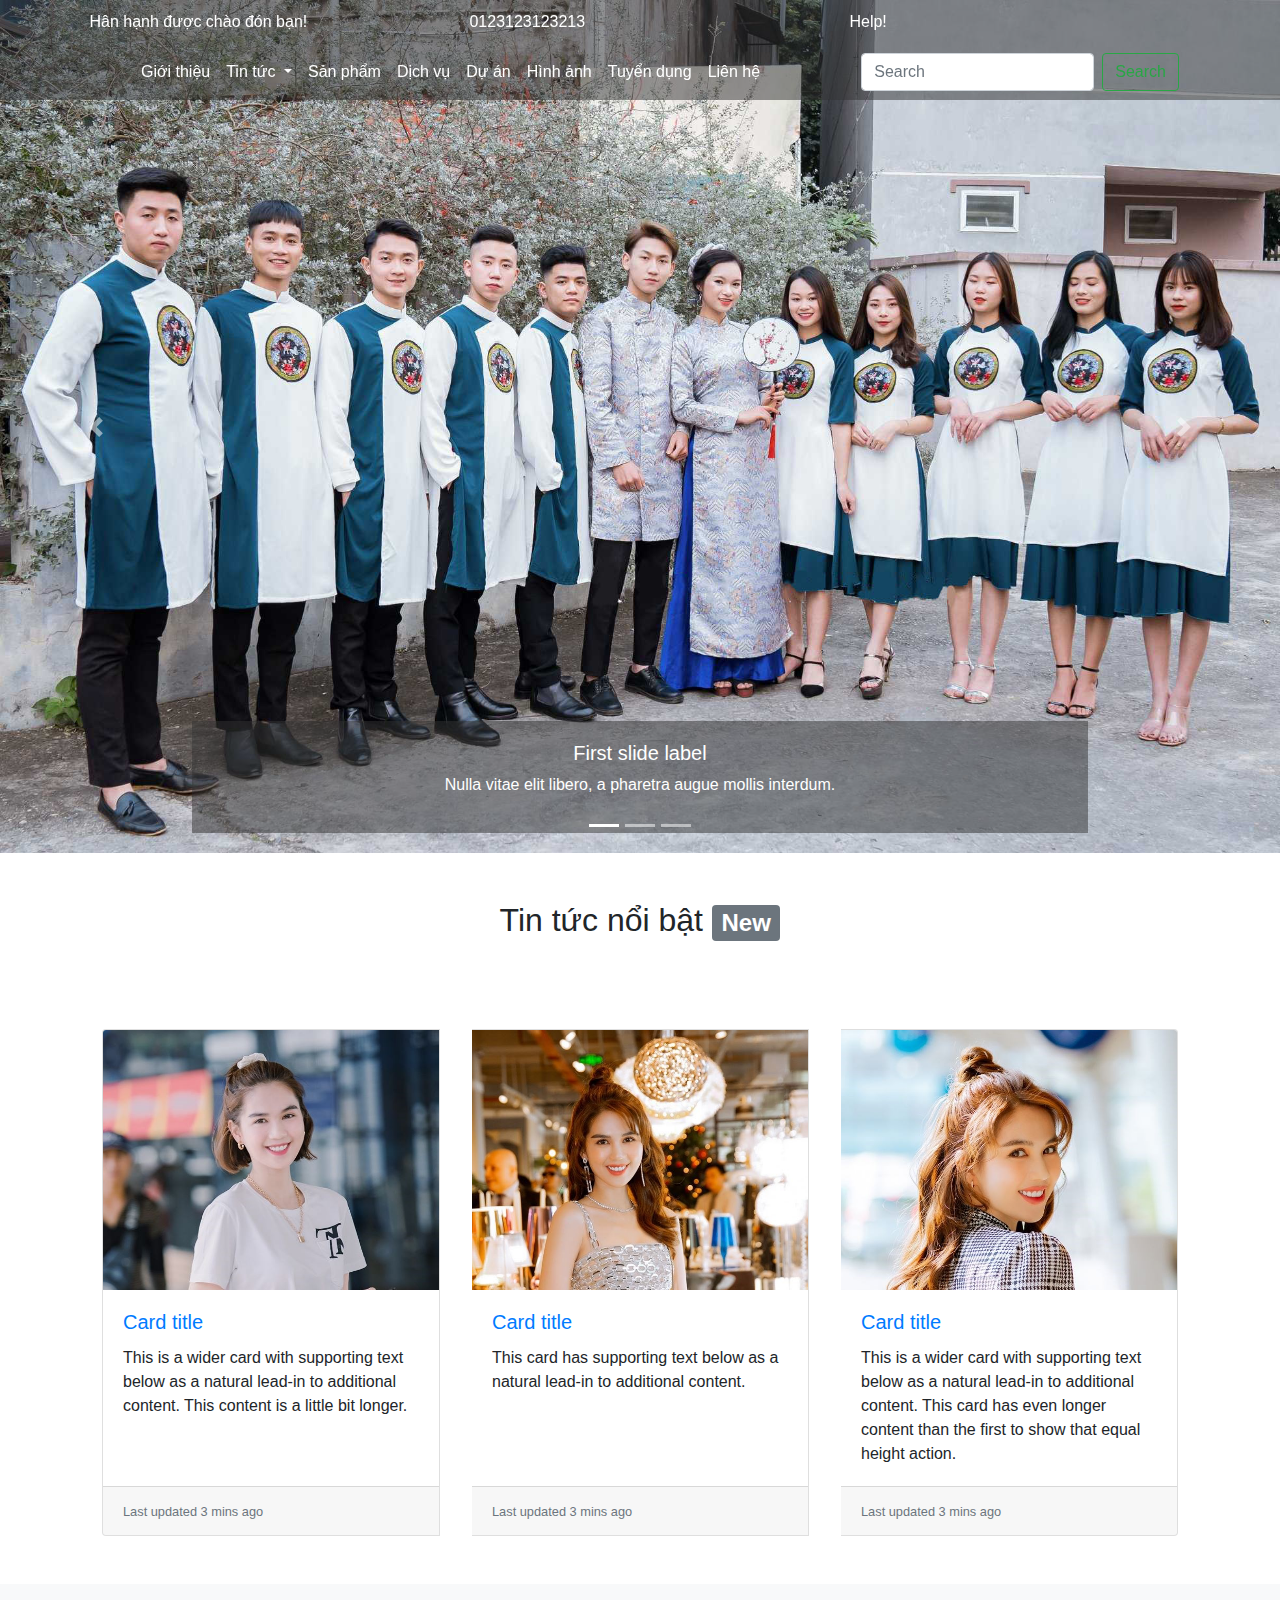
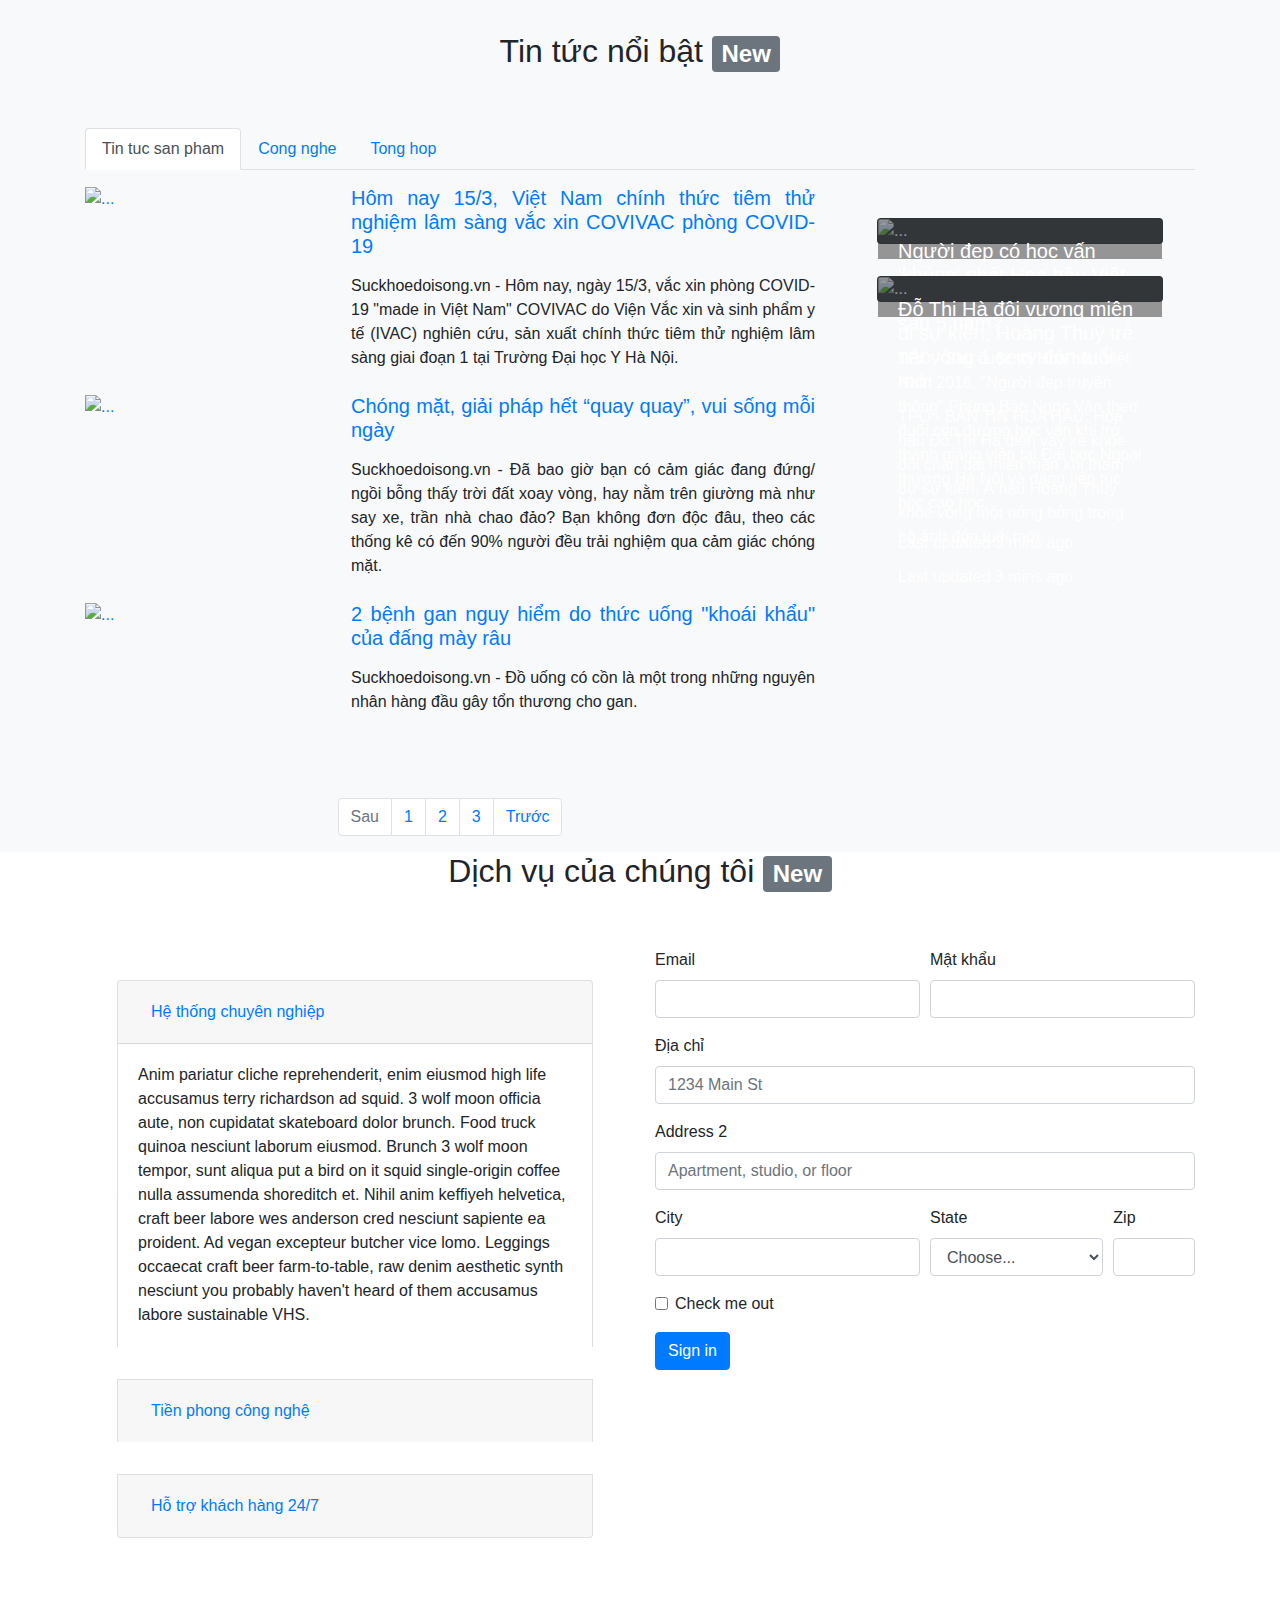
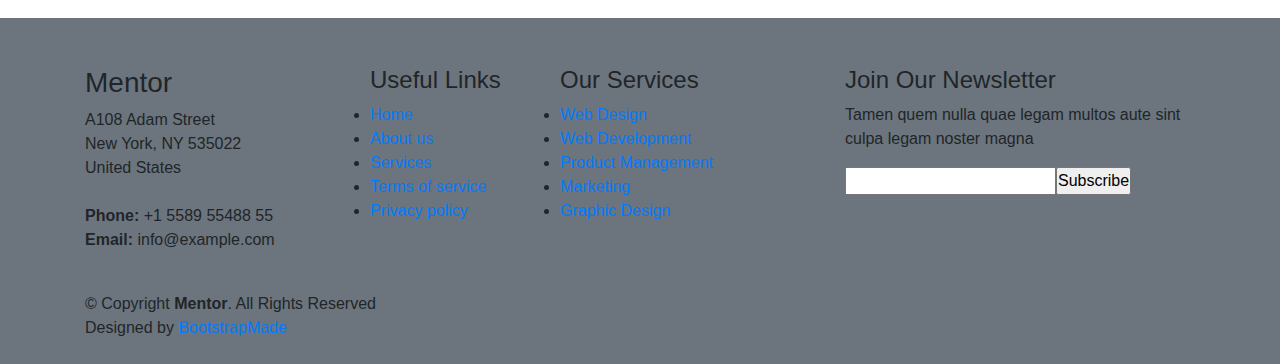
==== src/desgin/index.html @ 0a37359a "construct layout" ====
<!DOCTYPE html>
<html lang="en">

<head>
    <meta charset="UTF-8">
    <meta name="viewport" content="width=device-width, initial-scale=1.0">
    <title>Document</title>

    <!-- css -->
    <link rel="stylesheet" href="./css/main.css">
    <link rel="stylesheet" href="./css/bootstrap.min.css">

    <script src="js/jquery-3.5.1.slim.min.js"></script>
    <script src="js/popper.min.js"></script>
    <script src="js/bootstrap.min.js"></script>

</head>

<body>
    <!-- HEADER -->
    <div>
        <div class="header fixed-top">
            <div class="container-md">
                <div class="top">
                    <div class="row">
                        <div class="col-md-4">
                            <i class="fas fa-door-open"></i>&nbsp;Hân hạnh được chào đón bạn!
                        </div>
                        <div class="col-md-4">
                            <i class="fas fa-phone"></i>&nbsp;0123123123213
                        </div>
                        <div class="col-md-4">
                            <i class="fas fa-info"></i>&nbsp;Help! </div>
                    </div>
                </div>
                <div class="menu">
                    <nav class="navbar navbar-expand-lg navbar-dark">
                        <a class="navbar-brand" href="#"><i class="fas fa-code"></i></a>
                        <button class="navbar-toggler" type="button" data-toggle="collapse"
                            data-target="#navbarSupportedContent" aria-controls="navbarSupportedContent"
                            aria-expanded="false" aria-label="Toggle navigation">
                            <span class="navbar-toggler-icon"></span>
                        </button>

                        <div class="collapse navbar-collapse" id="navbarSupportedContent">
                            <ul class="navbar-nav mr-auto">
                                <li class="nav-item active">
                                    <a class="nav-link" href="#"><i class="fas fa-home"></i> <span
                                            class="sr-only">(current)</span></a>
                                </li>
                                <li class="nav-item">
                                    <a class="nav-link" href="#">Giới thiệu</a>
                                </li>
                                <li class="nav-item dropdown">
                                    <a class="nav-link dropdown-toggle" href="#" id="navbarDropdown" role="button"
                                        data-toggle="dropdown" aria-haspopup="true" aria-expanded="false">
                                        Tin tức
                                    </a>
                                    <div class="dropdown-menu" aria-labelledby="navbarDropdown">
                                        <a class="dropdown-item" href="#">Sản phẩm</a>
                                        <a class="dropdown-item" href="#">Công nghệ</a>
                                        <div class="dropdown-divider"></div>
                                        <a class="dropdown-item" href="#">Tổng hợp</a>
                                    </div>
                                </li>
                                <li class="nav-item">
                                    <a class="nav-link" href="#">Sản phẩm</a>
                                </li>
                                <li class="nav-item">
                                    <a class="nav-link" href="#">Dịch vụ</a>
                                </li>
                                <li class="nav-item">
                                    <a class="nav-link" href="#">Dự án</a>
                                </li>
                                <li class="nav-item">
                                    <a class="nav-link" href="#">Hình ảnh</a>
                                </li>
                                <li class="nav-item">
                                    <a class="nav-link" href="#">Tuyển dụng</a>
                                </li>
                                <li class="nav-item">
                                    <a class="nav-link" href="#">Liên hệ</a>
                                </li>
                            </ul>
                            <form class="form-inline my-2 my-lg-0">
                                <input class="form-control mr-sm-2" type="search" placeholder="Search"
                                    aria-label="Search">
                                <button class="btn btn-outline-success my-2 my-sm-0" type="submit">Search</button>
                            </form>
                        </div>
                    </nav>
                </div>
            </div>
        </div>
        <!-- END HEADER -->

        <!-- Slider -->
        <div class="slider">
            <div class="mybg mt-23">
                <div id="carouselExampleCaptions" class="carousel slide" data-ride="carousel">
                    <ol class="carousel-indicators">
                        <li data-target="#carouselExampleCaptions" data-slide-to="0" class="active"></li>
                        <li data-target="#carouselExampleCaptions" data-slide-to="1"></li>
                        <li data-target="#carouselExampleCaptions" data-slide-to="2"></li>
                    </ol>
                    <div class="carousel-inner">
                        <div class="carousel-item active">
                            <img src="images/aodai.jpg" class="d-block w-100" alt="...">
                            <div class="carousel-caption d-none d-md-block mybg1">
                                <h5>First slide label</h5>
                                <p>Nulla vitae elit libero, a pharetra augue mollis interdum.</p>
                            </div>
                        </div>
                        <div class="carousel-item">
                            <img src="images/aodai3.jpg" class="d-block w-100" alt="...">
                            <div class="carousel-caption d-none d-md-block mybg1">
                                <h5>Second slide label</h5>
                                <p>Lorem ipsum dolor sit amet, consectetur adipiscing elit.</p>
                            </div>
                        </div>
                        <div class="carousel-item">
                            <img src="images/aodai4.jpg" class="d-block w-100" alt="...">
                            <div class="carousel-caption d-none d-md-block mybg1">
                                <h5>Third slide label</h5>
                                <p>Praesent commodo cursus magna, vel scelerisque nisl consectetur.</p>
                            </div>
                        </div>
                    </div>
                    <a class="carousel-control-prev" href="#carouselExampleCaptions" role="button" data-slide="prev">
                        <span class="carousel-control-prev-icon" aria-hidden="true"></span>
                        <span class="sr-only">Previous</span>
                    </a>
                    <a class="carousel-control-next" href="#carouselExampleCaptions" role="button" data-slide="next">
                        <span class="carousel-control-next-icon" aria-hidden="true"></span>
                        <span class="sr-only">Next</span>
                    </a>
                </div>
            </div>
        </div>
        <!-- END SLIDER -->

        <div class="focues-news mt-5">
            <div class="container-md">
                <div class="row mb-5">
                    <div class="col-md-12 text-center">
                        <h2>Tin tức nổi bật <span class="badge badge-secondary">New</span></h2>
                    </div>
                </div>
                <div class="row">
                    <div class="card-group">
                        <div class="card">
                            <div class="crop-img1">
                                <img src="images/ngoctrinh1.jpg" class="card-img-top" alt="...">
                            </div>
                            <div class="card-body">
                                <h5 class="card-title"><a href="">Card title</a></h5>
                                <p class="card-text">This is a wider card with supporting text below as a natural
                                    lead-in to additional content. This content is a little bit longer.</p>
                            </div>
                            <div class="card-footer">
                                <small class="text-muted">Last updated 3 mins ago</small>
                            </div>
                        </div>
                        <div class="card">
                            <div class="crop-img1">
                                <img src="images/ngoctrinh2.jpg" class="card-img-top" alt="...">
                            </div>
                            <div class="card-body">
                                <h5 class="card-title"><a href="">Card title</a></h5>
                                <p class="card-text">This card has supporting text below as a natural lead-in to
                                    additional content.</p>
                            </div>
                            <div class="card-footer">
                                <small class="text-muted">Last updated 3 mins ago</small>
                            </div>
                        </div>
                        <div class="card">
                            <div class="crop-img1">
                                <img src="images/ngoctrinh3.jpg" class="card-img-top" alt="...">
                            </div>
                            <div class="card-body">
                                <h5 class="card-title"><a href="">Card title</a></h5>
                                <p class="card-text">This is a wider card with supporting text below as a natural
                                    lead-in to additional content. This card has even longer content than the first to
                                    show that equal height action.</p>
                            </div>
                            <div class="card-footer">
                                <small class="text-muted">Last updated 3 mins ago</small>
                            </div>
                        </div>
                    </div>
                </div>
            </div>
        </div>
        <!-- END SLIDER -->

        <!-- SECTIONS -->
        <div class="section mt-5 pt-5 bg-light">
            <div class="container-md">

                <div class="row mb-5">
                    <div class="col-md-12 text-center">
                        <h2>Tin tức nổi bật <span class="badge badge-secondary">New</span></h2>
                    </div>
                </div>

                <ul class="nav nav-tabs" id="myTab" role="tablist">
                    <li class="nav-item" role="presentation">
                        <a class="nav-link active" id="home-tab" data-toggle="tab" href="#home" role="tab"
                            aria-controls="home" aria-selected="true">Tin tuc san pham</a>
                    </li>
                    <li class="nav-item" role="presentation">
                        <a class="nav-link" id="profile-tab" data-toggle="tab" href="#profile" role="tab"
                            aria-controls="profile" aria-selected="false">Cong nghe</a>
                    </li>
                    <li class="nav-item" role="presentation">
                        <a class="nav-link" id="contact-tab" data-toggle="tab" href="#contact" role="tab"
                            aria-controls="contact" aria-selected="false">Tong hop</a>
                    </li>
                </ul>
                <div class="tab-content mt-3" id="myTabContent">
                    <div class="tab-pane fade show active" id="home" role="tabpanel" aria-labelledby="home-tab">
                        <div class="row">
                            <div class="col-md-8">
                                <ul class="list-unstyled">
                                    <li class="media">
                                        <div class="mycrop2 mr-3">
                                            <a href="#">
                                                <img src="https://media.suckhoedoisong.vn/Images/thaibinh/2021/03/14/ts%20duong%20huu%20thai.jpg"
                                                    class="mr-3 size200" alt="...">
                                            </a>
                                        </div>
                                        <div class="media-body text-justify">
                                            <a href="#">
                                                <h5 class="mt-0 mb-3">Hôm nay 15/3, Việt Nam chính thức tiêm thử nghiệm
                                                    lâm
                                                    sàng vắc xin COVIVAC phòng COVID-19</h5>
                                            </a>
                                            Suckhoedoisong.vn - Hôm nay, ngày 15/3, vắc xin phòng COVID-19 "made in Việt
                                            Nam" COVIVAC do Viện Vắc xin và sinh phẩm y tế (IVAC) nghiên cứu, sản xuất
                                            chính thức tiêm thử nghiệm lâm sàng giai đoạn 1 tại Trường Đại học Y Hà Nội.
                                        </div>
                                    </li>
                                    <li class="media my-4">
                                        <div class="mycrop2 mr-3">
                                            <a href="#">
                                                <img src="https://media.suckhoedoisong.vn/Images/quangcao/2021/01/21/chongmat1.jpg"
                                                    alt="...">
                                            </a>
                                        </div>
                                        <div class="media-body text-justify">
                                            <a href="#">
                                                <h5 class="mt-0 mb-3">Chóng mặt, giải pháp hết “quay quay”, vui sống mỗi
                                                    ngày </h5>
                                            </a>
                                            Suckhoedoisong.vn - Đã bao giờ bạn có cảm giác đang đứng/ ngồi bỗng thấy
                                            trời đất xoay vòng, hay nằm trên giường mà như say xe, trần nhà chao đảo?
                                            Bạn không đơn độc đâu, theo các thống kê có đến 90% người đều trải nghiệm
                                            qua cảm giác chóng mặt.
                                        </div>
                                    </li>
                                    <li class="media">
                                        <div class="mycrop2 mr-3">
                                            <a href="#">
                                                <img src="https://media.suckhoedoisong.vn/Images/quangcao/2021/03/04/ggan/image002.gif"
                                                    alt="...">
                                            </a>
                                        </div>
                                        <div class="media-body text-justify">
                                            <a href="#">
                                                <h5 class="mt-0 mb-3">2 bệnh gan nguy hiểm do thức uống "khoái khẩu" của
                                                    đấng mày râu </h5>
                                            </a>
                                            Suckhoedoisong.vn - Đồ uống có cồn là một trong những nguyên nhân hàng đầu
                                            gây tổn thương cho gan.
                                        </div>
                                    </li>
                                </ul>

                                <nav aria-label="Page navigation example">
                                    <ul class="pagination justify-content-center">
                                        <li class="page-item disabled">
                                            <a class="page-link" href="#" tabindex="-1" aria-disabled="true">Sau</a>
                                        </li>
                                        <li class="page-item"><a class="page-link" href="#">1</a></li>
                                        <li class="page-item"><a class="page-link" href="#">2</a></li>
                                        <li class="page-item"><a class="page-link" href="#">3</a></li>
                                        <li class="page-item">
                                            <a class="page-link" href="#">Trước</a>
                                        </li>
                                    </ul>
                                </nav>
                            </div>
                            <div class="col-md-4">
                                <div class="card bg-dark text-white">
                                    <img src="https://photo-cms-tpo.zadn.vn/w865/Uploaded/2021/jaetgs/2021_03_16/1_jxdq.jpg"
                                        class="card-img" alt="...">
                                    <div class="card-img-overlay mybg1">
                                        <h5 class="card-title">Người đẹp có học vấn 'khủng' nhất Hoa hậu Việt Nam 2016
                                            thay đổi ra sao sau 5 năm?
                                        </h5>
                                        <p class="card-text">TPO - Sau cuộc thi Hoa hậu Việt Nam 2016, "Người đẹp truyền
                                            thông" Phùng Bảo Ngọc Vân theo đuổi con đường học vấn khi trở thành giảng
                                            viên tại Đại học Ngoại thương Hà Nội và đang tiếp tục học cao học.

                                        </p>
                                        <p class="card-text">Last updated 3 mins ago</p>
                                    </div>
                                </div>
                                <div class="card bg-dark text-white">
                                    <img src="https://photo-cms-tpo.zadn.vn/w865/Uploaded/2021/jaetgs/2021_03_16/159693615_1127432281003394_1850497568355105755_o_koyh.jpg"
                                        class="card-img" alt="...">
                                    <div class="card-img-overlay mybg1">
                                        <h5 class="card-title">Đỗ Thị Hà đội vương miện đi sự kiện, Hoàng Thuỳ trễ nải
                                            vòng 1 sexy đón tuổi mới
                                        </h5>
                                        <p class="card-text">TPO - BẢN TIN HOA HẬU: Hoa hậu Đỗ Thị Hà diện váy xẻ khoe
                                            đôi chân dài miên man khi tham dự sự kiện, Á hậu Hoàng Thuỳ khoe vòng một
                                            nóng bỏng trong bộ ảnh đón tuổi mới.

                                        </p>
                                        <p class="card-text">Last updated 3 mins ago</p>
                                    </div>
                                </div>
                            </div>
                        </div>
                    </div>
                    <!-- <div class="tab-pane fade" id="profile" role="tabpanel" aria-labelledby="profile-tab">
                        <div class="row">
                            <div class="col md-7">
                                <ul class="list-unstyled text-justify">
                                    <div>
                                        <a href="">Xem tiếp</a>
                                    </div>
                                    <li>
                                        <div class="mycrop2 mr-4">
                                            <a href="#">
                                                <img src="https://media.suckhoedoisong.vn/Images/quangcao/2021/03/04/ggan/image002.gif"
                                                    alt="">
                                            </a>
                                        </div>
                                        <div></div>
                                    </li>
                                </ul>
                            </div>
                        </div>
                    </div> -->
                    <div class="tab-pane fade" id="profile" role="tabpanel" aria-labelledby="profile-tab">
                        <div class="card-body">
                            <h5 class="card-title">Card title</h5>
                            <p class="card-text">Some quick example text to build on the card title and make up the bulk
                                of the card's content.</p>
                            <a href="#" class="btn btn-primary">Go somewhere</a>
                        </div>
                    </div>
                    <div class="tab-pane fade" id="contact" role="tabpanel" aria-labelledby="contact-tab">...</div>
                </div>
            </div>
        </div>
        <!-- END SECTIONS -->

        <!-- SLIDER -->
        <div class="ask">
            <div class="container-md">
                <div class="row mb-5">
                    <div class="col-md-12 text-center">
                        <h2>Dịch vụ của chúng tôi <span class="badge badge-secondary">New</span></h2>
                    </div>
                </div>
                <div class="row">
                    <div class="col-md-6">
                        <div class="accordion" id="accordionExample">
                            <div class="card">
                                <div class="card-header" id="headingOne">
                                    <h2 class="mb-0">
                                        <button class="btn btn-link btn-block text-left" type="button"
                                            data-toggle="collapse" data-target="#collapseOne" aria-expanded="true"
                                            aria-controls="collapseOne">
                                            <i class="fab fa-intercom"></i>
                                            Hệ thống chuyên nghiệp
                                        </button>
                                    </h2>
                                </div>

                                <div id="collapseOne" class="collapse show" aria-labelledby="headingOne"
                                    data-parent="#accordionExample">
                                    <div class="card-body">
                                        Anim pariatur cliche reprehenderit, enim eiusmod high life accusamus terry
                                        richardson ad squid. 3 wolf moon officia aute, non cupidatat skateboard dolor
                                        brunch. Food truck quinoa nesciunt laborum eiusmod. Brunch 3 wolf moon tempor,
                                        sunt aliqua put a bird on it squid single-origin coffee nulla assumenda
                                        shoreditch et. Nihil anim keffiyeh helvetica, craft beer labore wes anderson
                                        cred nesciunt sapiente ea proident. Ad vegan excepteur butcher vice lomo.
                                        Leggings occaecat craft beer farm-to-table, raw denim aesthetic synth nesciunt
                                        you probably haven't heard of them accusamus labore sustainable VHS.
                                    </div>
                                </div>
                            </div>
                            <div class="card">
                                <div class="card-header" id="headingTwo">
                                    <h2 class="mb-0">
                                        <button class="btn btn-link btn-block text-left collapsed" type="button"
                                            data-toggle="collapse" data-target="#collapseTwo" aria-expanded="false"
                                            aria-controls="collapseTwo">
                                            Tiền phong công nghệ
                                        </button>
                                    </h2>
                                </div>
                                <div id="collapseTwo" class="collapse" aria-labelledby="headingTwo"
                                    data-parent="#accordionExample">
                                    <div class="card-body">
                                        Anim pariatur cliche reprehenderit, enim eiusmod high life accusamus terry
                                        richardson ad squid. 3 wolf moon officia aute, non cupidatat skateboard dolor
                                        brunch. Food truck quinoa nesciunt laborum eiusmod. Brunch 3 wolf moon tempor,
                                        sunt aliqua put a bird on it squid single-origin coffee nulla assumenda
                                        shoreditch et. Nihil anim keffiyeh helvetica, craft beer labore wes anderson
                                        cred nesciunt sapiente ea proident. Ad vegan excepteur butcher vice lomo.
                                        Leggings occaecat craft beer farm-to-table, raw denim aesthetic synth nesciunt
                                        you probably haven't heard of them accusamus labore sustainable VHS.
                                    </div>
                                </div>
                            </div>
                            <div class="card">
                                <div class="card-header" id="headingThree">
                                    <h2 class="mb-0">
                                        <button class="btn btn-link btn-block text-left collapsed" type="button"
                                            data-toggle="collapse" data-target="#collapseThree" aria-expanded="false"
                                            aria-controls="collapseThree">
                                            Hỗ trợ khách hàng 24/7
                                        </button>
                                    </h2>
                                </div>
                                <div id="collapseThree" class="collapse" aria-labelledby="headingThree"
                                    data-parent="#accordionExample">
                                    <div class="card-body">
                                        Anim pariatur cliche reprehenderit, enim eiusmod high life accusamus terry
                                        richardson ad squid. 3 wolf moon officia aute, non cupidatat skateboard dolor
                                        brunch. Food truck quinoa nesciunt laborum eiusmod. Brunch 3 wolf moon tempor,
                                        sunt aliqua put a bird on it squid single-origin coffee nulla assumenda
                                        shoreditch et. Nihil anim keffiyeh helvetica, craft beer labore wes anderson
                                        cred nesciunt sapiente ea proident. Ad vegan excepteur butcher vice lomo.
                                        Leggings occaecat craft beer farm-to-table, raw denim aesthetic synth nesciunt
                                        you probably haven't heard of them accusamus labore sustainable VHS.
                                    </div>
                                </div>
                            </div>
                        </div>
                    </div>
                    <div class="col-md-6">
                        <form class="mt-23">
                            <div class="form-row">
                                <div class="form-group col-md-6">
                                    <label for="inputEmail4">Email</label>
                                    <input type="email" class="form-control" id="inputEmail4">
                                </div>
                                <div class="form-group col-md-6">
                                    <label for="inputPassword4">Mật khẩu</label>
                                    <input type="password" class="form-control" id="inputPassword4">
                                </div>
                            </div>
                            <div class="form-group">
                                <label for="inputAddress">Địa chỉ</label>
                                <input type="text" class="form-control" id="inputAddress" placeholder="1234 Main St">
                            </div>
                            <div class="form-group">
                                <label for="inputAddress2">Address 2</label>
                                <input type="text" class="form-control" id="inputAddress2"
                                    placeholder="Apartment, studio, or floor">
                            </div>
                            <div class="form-row">
                                <div class="form-group col-md-6">
                                    <label for="inputCity">City</label>
                                    <input type="text" class="form-control" id="inputCity">
                                </div>
                                <div class="form-group col-md-4">
                                    <label for="inputState">State</label>
                                    <select id="inputState" class="form-control">
                                        <option selected>Choose...</option>
                                        <option>...</option>
                                    </select>
                                </div>
                                <div class="form-group col-md-2">
                                    <label for="inputZip">Zip</label>
                                    <input type="text" class="form-control" id="inputZip">
                                </div>
                            </div>
                            <div class="form-group">
                                <div class="form-check">
                                    <input class="form-check-input" type="checkbox" id="gridCheck">
                                    <label class="form-check-label" for="gridCheck">
                                        Check me out
                                    </label>
                                </div>
                            </div>
                            <button type="submit" class="btn btn-primary">Sign in</button>
                        </form>
                    </div>
                </div>
            </div>
        </div>
        <!-- END SLIDER -->

        <!-- FOOTER -->
        <div class="footer mt-5 pt-5 bg-secondary">
            <footer id="footer">

                <div class="footer-top">
                    <div class="container">
                        <div class="row">

                            <div class="col-lg-3 col-md-6 footer-contact">
                                <h3>Mentor</h3>
                                <p>
                                    A108 Adam Street <br>
                                    New York, NY 535022<br>
                                    United States <br><br>
                                    <strong>Phone:</strong> +1 5589 55488 55<br>
                                    <strong>Email:</strong> info@example.com<br>
                                </p>
                            </div>

                            <div class="col-lg-2 col-md-6 footer-links">
                                <h4>Useful Links</h4>
                                <ul>
                                    <li><i class="bx bx-chevron-right"></i> <a href="#">Home</a></li>
                                    <li><i class="bx bx-chevron-right"></i> <a href="#">About us</a></li>
                                    <li><i class="bx bx-chevron-right"></i> <a href="#">Services</a></li>
                                    <li><i class="bx bx-chevron-right"></i> <a href="#">Terms of service</a></li>
                                    <li><i class="bx bx-chevron-right"></i> <a href="#">Privacy policy</a></li>
                                </ul>
                            </div>

                            <div class="col-lg-3 col-md-6 footer-links">
                                <h4>Our Services</h4>
                                <ul>
                                    <li><i class="bx bx-chevron-right"></i> <a href="#">Web Design</a></li>
                                    <li><i class="bx bx-chevron-right"></i> <a href="#">Web Development</a></li>
                                    <li><i class="bx bx-chevron-right"></i> <a href="#">Product Management</a></li>
                                    <li><i class="bx bx-chevron-right"></i> <a href="#">Marketing</a></li>
                                    <li><i class="bx bx-chevron-right"></i> <a href="#">Graphic Design</a></li>
                                </ul>
                            </div>

                            <div class="col-lg-4 col-md-6 footer-newsletter">
                                <h4>Join Our Newsletter</h4>
                                <p>Tamen quem nulla quae legam multos aute sint culpa legam noster magna</p>
                                <form action="" method="post">
                                    <input type="email" name="email"><input type="submit" value="Subscribe">
                                </form>
                            </div>

                        </div>
                    </div>
                </div>

                <div class="container d-md-flex py-4">

                    <div class="mr-md-auto text-center text-md-left">
                        <div class="copyright">
                            &copy; Copyright <strong><span>Mentor</span></strong>. All Rights Reserved
                        </div>
                        <div class="credits">
                            <!-- All the links in the footer should remain intact. -->
                            <!-- You can delete the links only if you purchased the pro version. -->
                            <!-- Licensing information: https://bootstrapmade.com/license/ -->
                            <!-- Purchase the pro version with working PHP/AJAX contact form: https://bootstrapmade.com/mentor-free-education-bootstrap-theme/ -->
                            Designed by <a href="https://bootstrapmade.com/">BootstrapMade</a>
                        </div>
                    </div>
                    <div class="social-links text-center text-md-right pt-3 pt-md-0">
                        <a href="#" class="twitter"><i class="bx bxl-twitter"></i></a>
                        <a href="#" class="facebook"><i class="bx bxl-facebook"></i></a>
                        <a href="#" class="instagram"><i class="bx bxl-instagram"></i></a>
                        <a href="#" class="google-plus"><i class="bx bxl-skype"></i></a>
                        <a href="#" class="linkedin"><i class="bx bxl-linkedin"></i></a>
                    </div>
                </div>
            </footer>
        </div>
        <!-- END FOOTER -->
    </div>
</body>



</html>
---- src/desgin/css/main.css ----
﻿@import url("./basic.css");
* {
  margin: 0;
  padding: 0;
}
/* Header */
.header {
  background: rgba(50, 50, 50, 0.5);
  color: #fff;
  padding-left: 15px;
  padding-right: 15px;
}
.header .top {
  padding: 10px 0;
}
.header .menu .nav-item .nav-link {
  color: #fff;
}

.card {
  margin: 2rem;
}
/* Slider */
.mybg1 {
  background: rgba(50, 50, 50, 0.5);
}
/* Focus new */
.crop-img1 {
  max-height: 260px;
  overflow: hidden;
}

/* sections */
.mycrop2 {
  width: 250px;
  height: 180px;
  overflow: hidden;
}
.mycrop2 img {
  width: 100%;
}
.crop-img1 img {
  /* -webkit-transform: scale(
    0.8
  ); Webkit: Scale down image to 0.8x original size */
  /* -moz-transform: scale(0.8); Mozilla scale version*/
  /* -o-transform: scale(0.8); Opera scale version */
  -webkit-transition-duration: 0.5s; /*Webkit: Animation duration*/
  -moz-transition-duration: 0.5s; /*Mozilla duration version*/
  -o-transition-duration: 0.5s; /*Opera duration version*/
  /* opacity: 0.7; initial opacity of images */
  margin: 0 10px 5px 0; /*margin between images*/
}
.crop-img1 img:hover {
  -webkit-transform: scale(
    1.1
  ); /*Webkit: Scale up image to 1.2x original size*/
  -moz-transform: scale(1.1); /*Mozilla scale version*/
  -o-transform: scale(1.1); /*Opera scale version*/
  box-shadow: 0px 0px 30px gray; /*CSS3 shadow: 30px blurred shadow all around image*/
  -webkit-box-shadow: 0px 0px 30px gray; /*Safari shadow version*/
  -moz-box-shadow: 0px 0px 30px gray; /*Mozilla shadow version*/
  opacity: 1;
}

body {
  font-size: 16px;
}

/* Extra small devices (portrait phones, less than 576px) */
@media (max-width: 575.98px) {
  .top {
    display: none;
  }
  .navbar-togger {
    background: rgba(255,255,0.5) !important;
  }
  .focus-new h2 {
    font-size: 25px;
  }
  .mycrop2 {
    width: 40vw;
    max-height: 20vh;
  }
  .media-body h5 {
    font-size: 18px !important;
  }
}

/* Small devices (landscape phones, 576px and up)*/
@media (min-width: 576px) and (max-width: 767.98px) {
}

/* Medium devices (tablets, 768px and up)*/
@media (min-width: 768px) and (max-width: 991.98px) {
}

/* Large devices (desktops, 992px and up)*/
@media (min-width: 992px) and (max-width: 1199.98px) {
}

/* Extra large devices (large desktops, 1200px and up)*/
@media (min-width: 1200px) {
}
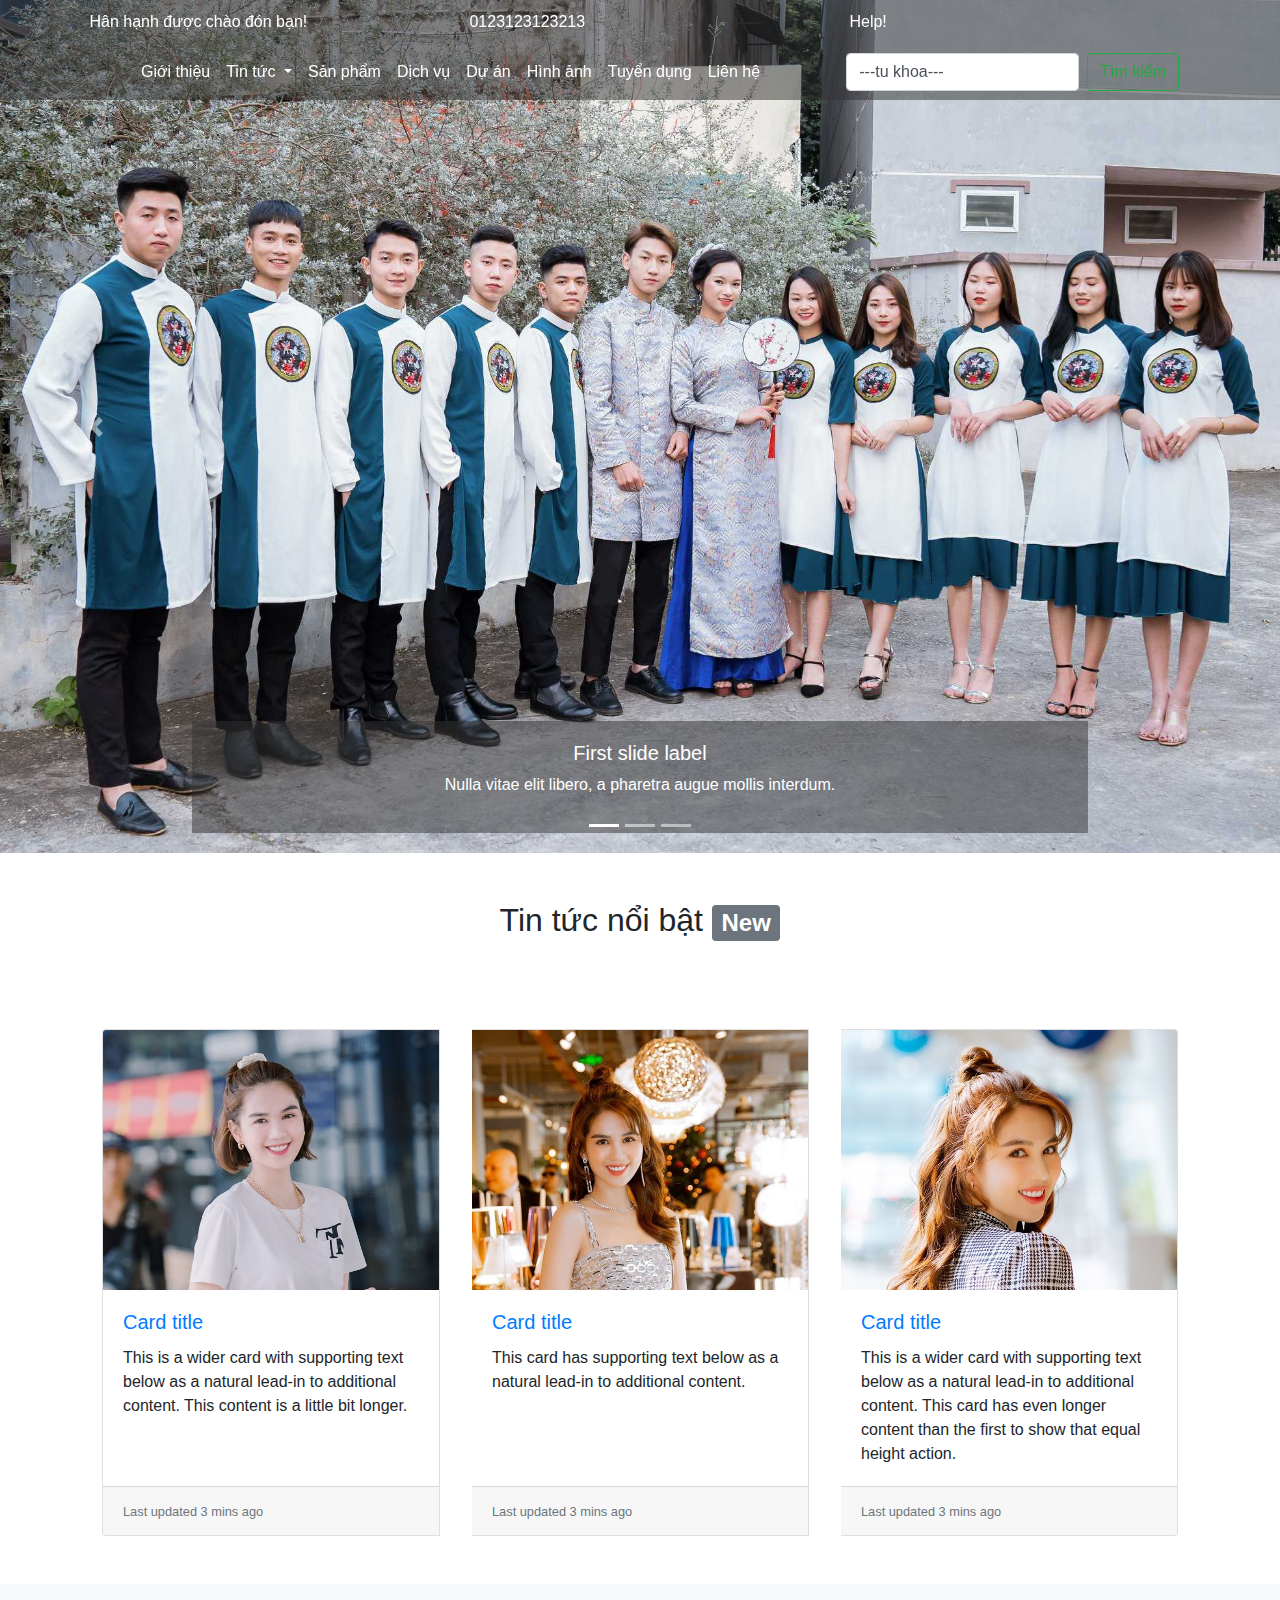
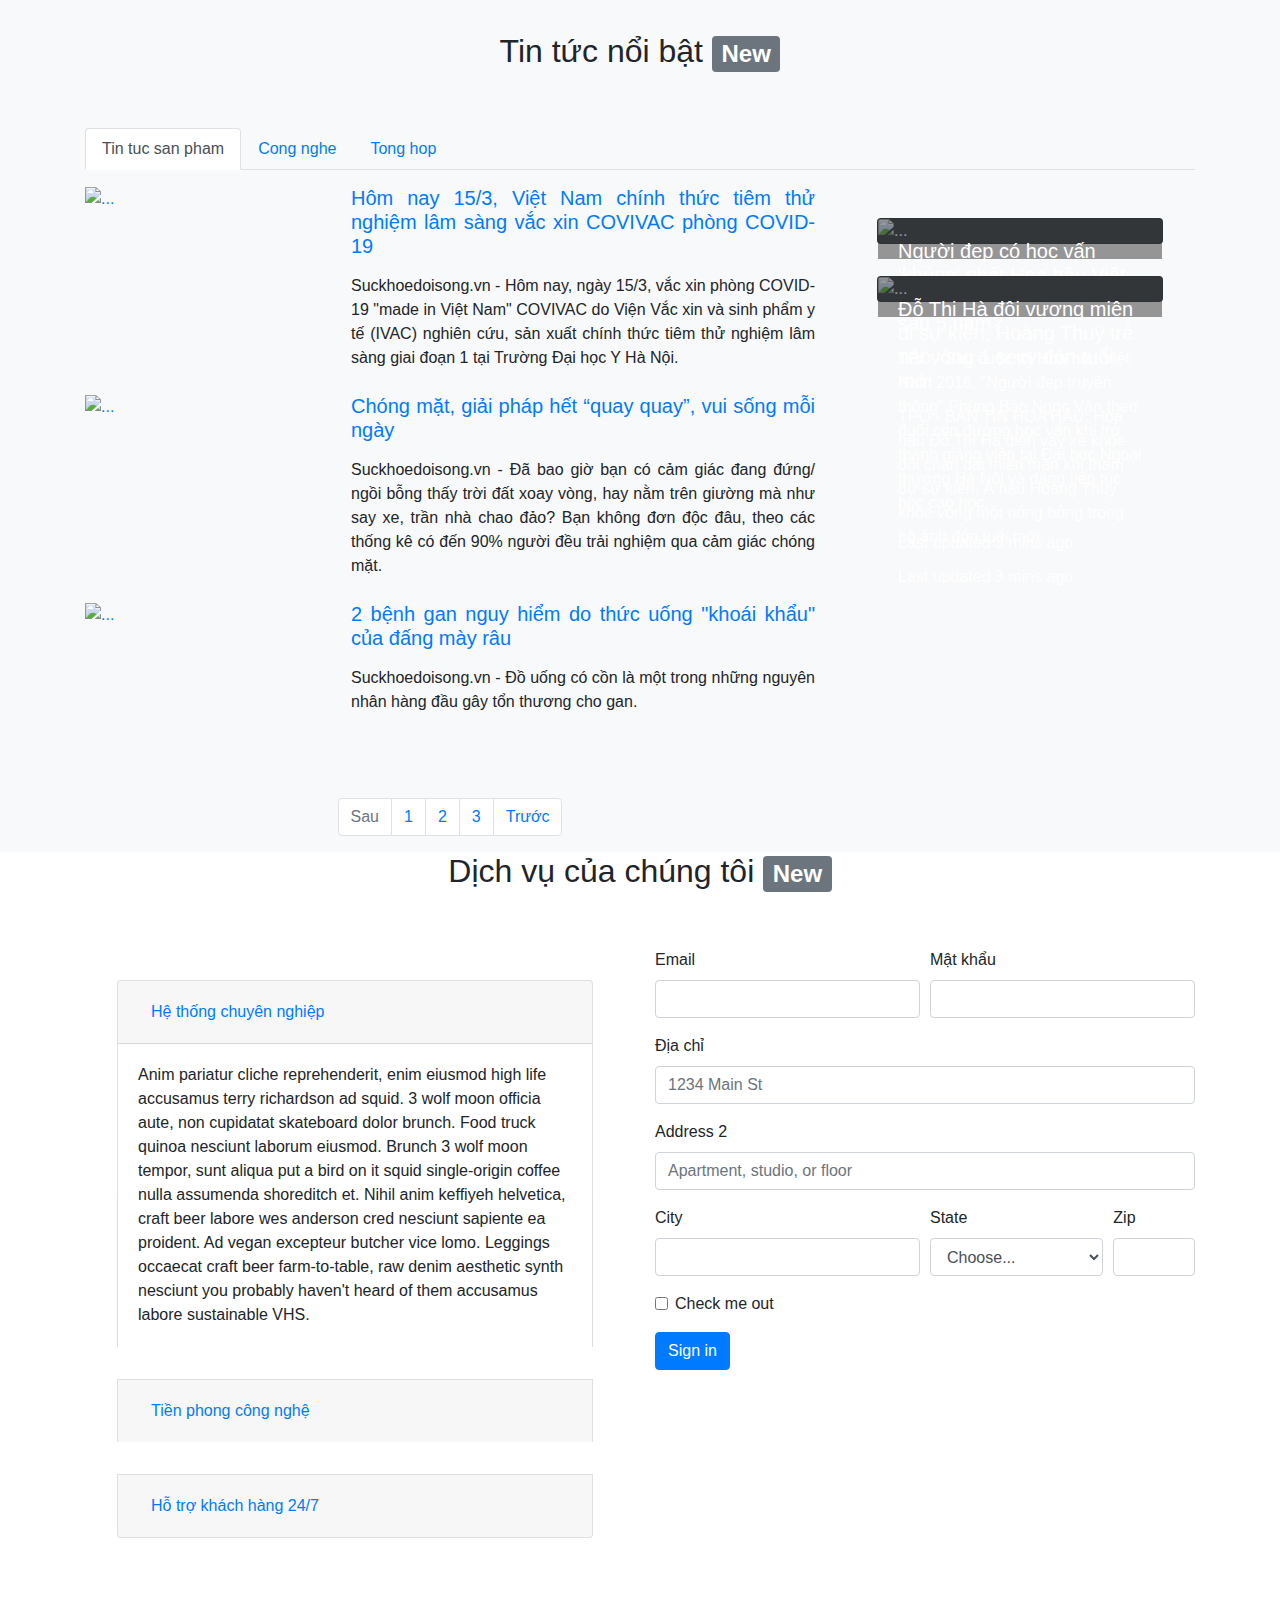
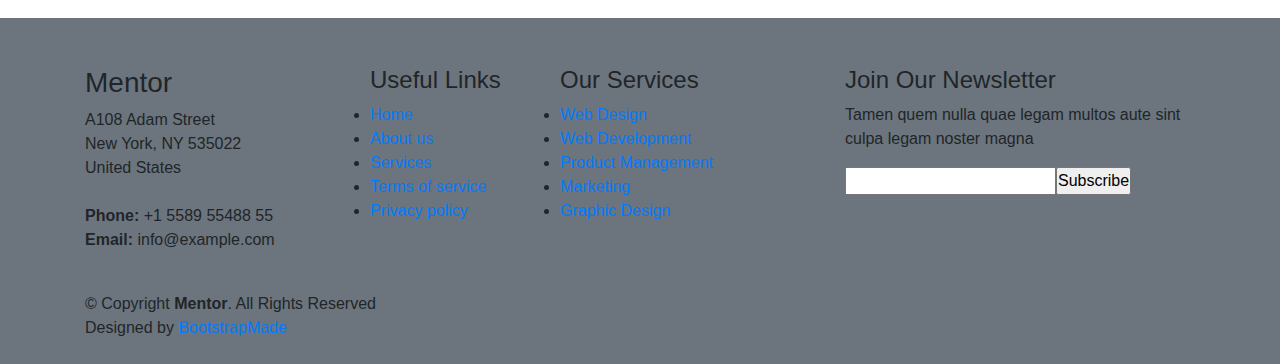
==== commit 0725c45b: "commit js" ====
--- a/src/desgin/index.html
+++ b/src/desgin/index.html
@@ -13,10 +13,10 @@
     <script src="js/jquery-3.5.1.slim.min.js"></script>
     <script src="js/popper.min.js"></script>
     <script src="js/bootstrap.min.js"></script>
-
+    <script src="./js/main.js"></script>
 </head>
 
-<body>
+<body onload="setFirstTime(window.document.frmSearch)">
     <!-- HEADER -->
     <div>
         <div class="header fixed-top">
@@ -82,10 +82,9 @@
                                     <a class="nav-link" href="#">Liên hệ</a>
                                 </li>
                             </ul>
-                            <form class="form-inline my-2 my-lg-0">
-                                <input class="form-control mr-sm-2" type="search" placeholder="Search"
-                                    aria-label="Search">
-                                <button class="btn btn-outline-success my-2 my-sm-0" type="submit">Search</button>
+                            <form class="form-inline my-2 my-lg-0" name="frmSearch">
+                                <input class="form-control mr-sm-2" type="text" name="txtKeyword" aria-label="Search" onclick="setKeyword(this.form,true)" onblur="setKeyword(this.form, false)">
+                                <button class="btn btn-outline-success my-2 my-sm-0" onclick="checkValidKeyword(this.form)" type="button">Tìm kiếm</button>
                             </form>
                         </div>
                     </nav>
